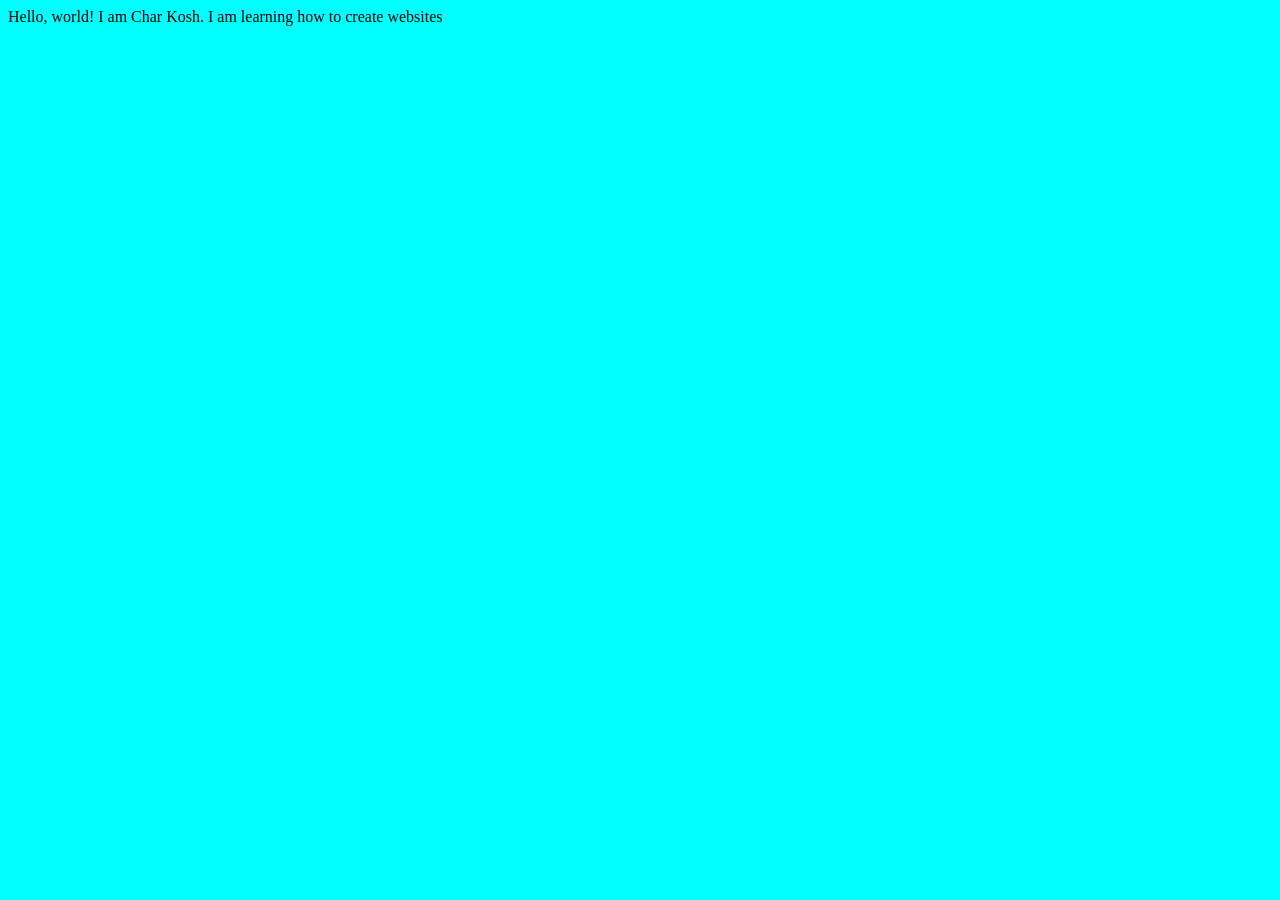
==== index.html @ 0aa5398c "Add files via upload" ====
<!DOCTYPE html>
<html lang="en">
<head>
    <meta charset="UTF-8">
    <meta name="viewport" content="width=device-width, initial-scale=1.0">
    <title>Char's First Website</title>
    <link rel="stylesheet" href="styles.css">
</head>
<body>
Hello, world! I am Char Kosh. I am learning how to create websites
</body>
</html>
---- styles.css ----
body {
    background-color: aqua;
}
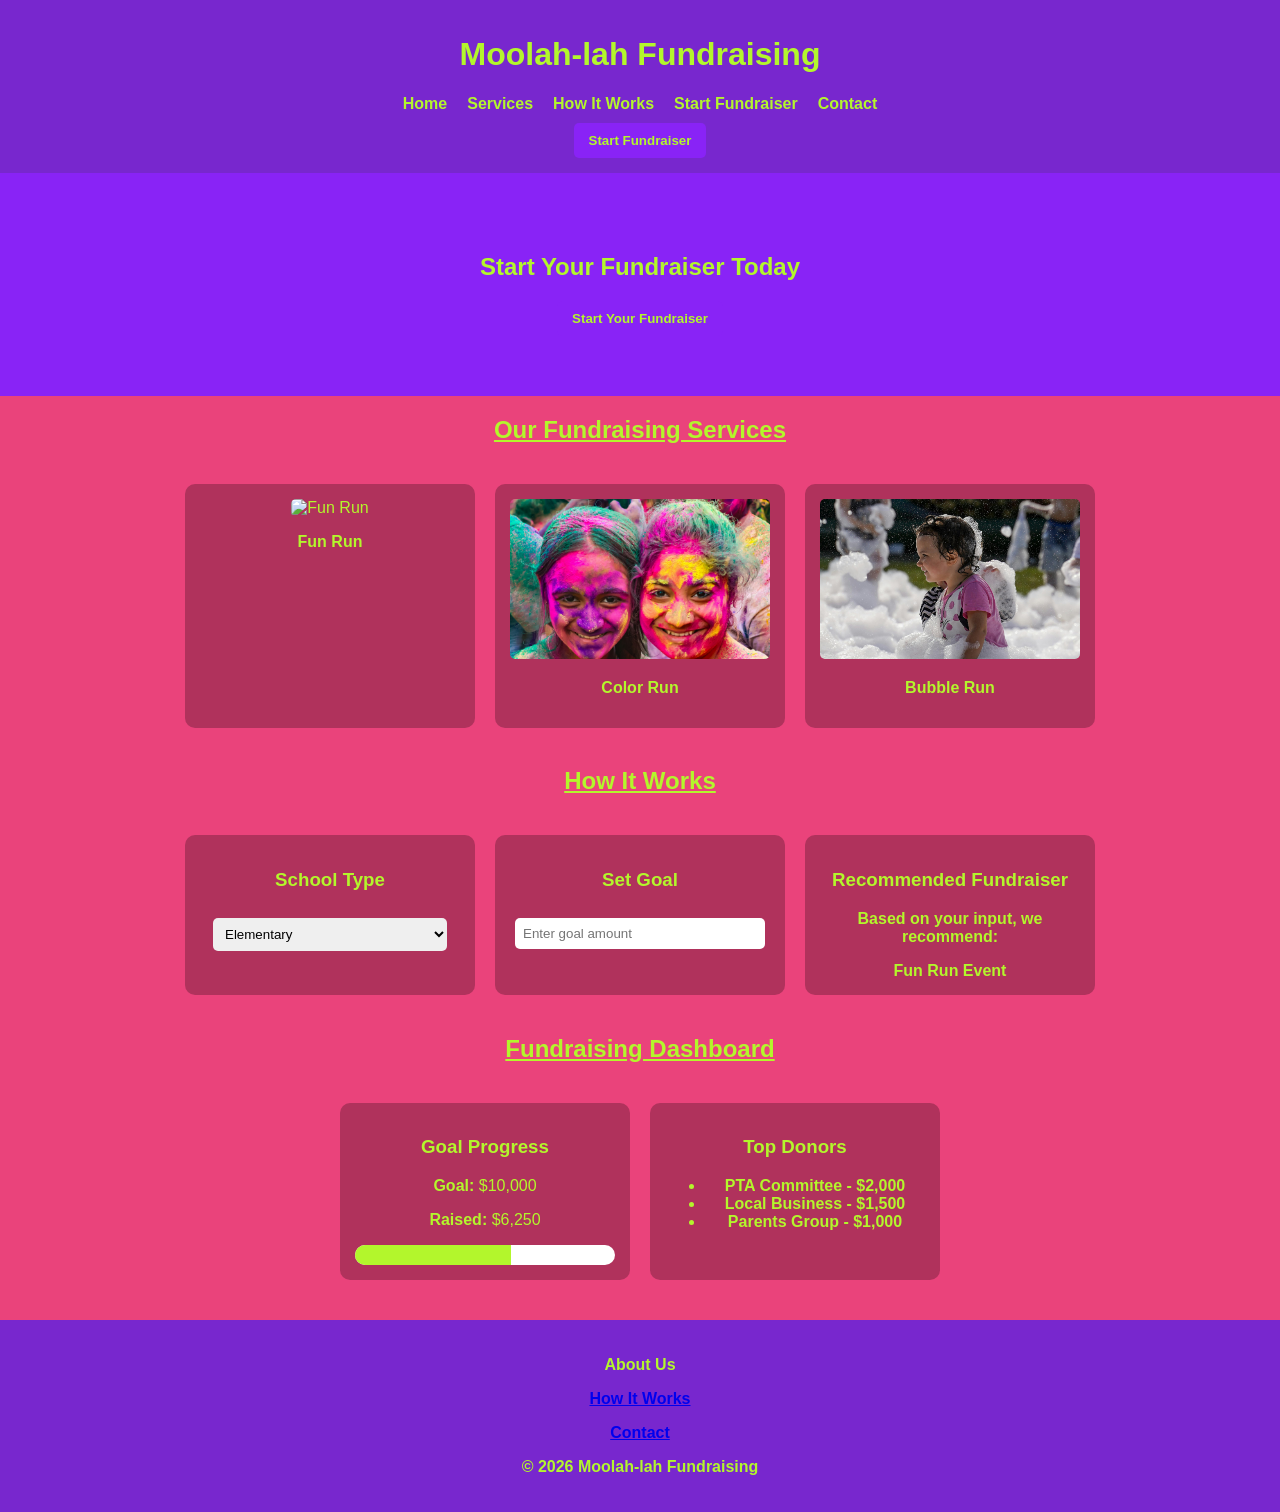
==== commit a298343c: "Add files via upload" ====
--- a/index.html
+++ b/index.html
@@ -3,10 +3,144 @@
 <head>
     <meta charset="UTF-8">
     <meta name="viewport" content="width=device-width, initial-scale=1.0">
-    <title>Char's First Website</title>
-    <link rel="stylesheet" href="styles.css">
+
+    <meta name="description" content="Moolah-lah Fundraising helps schools run successful fundraising events.">
+    <meta name="keywords" content="fundraising, schools, events, Title 1 support">
+    <meta name="author" content="Char">
+
+    <title>Moolah-lah Fundraising</title>
+
+    <link rel="stylesheet" href="style.css">
 </head>
+
 <body>
-Hello, world! I am Char Kosh. I am learning how to create websites
+
+<header>
+    <div class="logo">
+        <h1><strong>Moolah-lah Fundraising</strong></h1>
+    </div>
+
+<nav>
+    <ul>
+        <li><a href="index.html"><strong>Home</strong></a></li>
+        <li><a href="services.html"><strong>Services</strong></a></li>
+        <li><a href="how-it-works.html"><strong>How It Works</strong></a></li>
+        <li><a href="fundraiser.html"><strong>Start Fundraiser</strong></a></li>
+        <li><a href="contact.html"><strong>Contact</strong></a></li>
+    </ul>
+</nav>
+
+    <button class="main-btn"><strong>Start Fundraiser</strong></button>
+</header>
+
+
+<!-- HERO -->
+<section class="hero">
+    <div>
+        <h2><strong>Start Your Fundraiser Today</strong></h2>
+        <button class="main-btn"><strong>Start Your Fundraiser</strong></button>
+    </div>
+</section>
+
+<!-- SERVICES -->
+<section class="services">
+    <h2><u><strong>Our Fundraising Services</strong></u></h2>
+
+    <div class="center-row">
+
+        <div class="card">
+            <img src="fun-run.jpg" alt="Fun Run">
+            <p><strong>Fun Run</strong></p>
+        </div>
+
+        <div class="card">
+            <img src="color-run.jpg" alt="Color Run">
+            <p><strong>Color Run</strong></p>
+        </div>
+
+        <div class="card">
+            <img src="bubble-run.jpg" alt="Bubble Run">
+            <p><strong>Bubble Run</strong></p>
+        </div>
+
+    </div>
+</section>
+
+<!-- HOW IT WORKS  -->
+<section class="how">
+    <h2><u><strong>How It Works</strong></u></h2>
+
+    <div class="center-row">
+
+        <div class="card">
+            <h3><strong>School Type</strong></h3>
+            <select id="schoolType">
+                <option>Elementary</option>
+                <option>Middle School</option>
+                <option>High School</option>
+                <option>Other</option>
+            </select>
+        </div>
+
+        <div class="card">
+            <h3><strong>Set Goal</strong></h3>
+            <input type="number" placeholder="Enter goal amount">
+        </div>
+
+        <div class="card">
+            <h3><strong>Recommended Fundraiser</strong></h3>
+            <p><strong>Based on your input, we recommend:</strong></p>
+            <div class="output-box">
+                <strong>Fun Run Event</strong>
+            </div>
+        </div>
+
+    </div>
+</section>
+
+
+<!-- DASHBOARD -->
+<section class="dashboard">
+    <h2><u><strong>Fundraising Dashboard</strong></u></h2>
+
+    <div class="center-row">
+
+        <!-- PROGRESS -->
+        <div class="card wide">
+            <h3><strong>Goal Progress</strong></h3>
+
+            <p><strong>Goal:</strong> $10,000</p>
+            <p><strong>Raised:</strong> $6,250</p>
+
+            <div class="progress-bar">
+                <div class="progress-fill"></div>
+            </div>
+        </div>
+
+        <!-- DONORS -->
+        <div class="card wide">
+            <h3><strong>Top Donors</strong></h3>
+            <ul>
+                <li><strong>PTA Committee - $2,000</strong></li>
+                <li><strong>Local Business - $1,500</strong></li>
+                <li><strong>Parents Group - $1,000</strong></li>
+            </ul>
+        </div>
+
+    </div>
+</section>
+
+
+<!-- FOOTER -->
+<footer>
+    <div class="footer">
+        <p><strong>About Us</strong></p>
+        <p><a href="how-it-works.html"><strong>How It Works</strong></a><p>
+        <p><a href="contact.html"><strong>Contact</strong></a><p>
+    </div>
+
+    <p><strong>&copy; 2026 Moolah-lah Fundraising</strong></p>
+</footer>
+
 </body>
 </html>
--- a/style.css
+++ b/style.css
@@ -0,0 +1,190 @@
+body {
+    margin: 0;
+    font-family: Arial, sans-serif;
+    background-color: #ea437b;
+    color: #b3f62c;
+    text-align: center;
+}
+
+/* =========================
+   HEADER + NAV
+========================= */
+header {
+    background-color: #7827ce;
+    padding: 15px;
+}
+
+nav ul {
+    list-style: none;
+    display: flex;
+    justify-content: center;
+    gap: 20px;
+    padding: 0;
+    margin: 10px 0;
+    flex-wrap: wrap;
+}
+
+nav a {
+    color: #b3f62c;
+    text-decoration: none;
+    font-weight: bold;
+}
+
+/* =========================
+   BUTTONS
+========================= */
+button {
+    background-color: #8923f6;
+    color: #b3f62c;
+    border: none;
+    padding: 10px 15px;
+    font-weight: bold;
+    cursor: pointer;
+    border-radius: 5px;
+}
+
+/* =========================
+   SECTIONS
+========================= */
+.hero {
+    background-color: #8923f6;
+    padding: 60px 20px;
+}
+
+/* =========================
+   FLEX CENTER ROW SYSTEM
+========================= */
+.center-row {
+    display: flex;
+    justify-content: center;
+    gap: 20px;
+    flex-wrap: wrap;
+    padding: 20px;
+}
+
+/* =========================
+   CARDS
+========================= */
+.card {
+    background-color: rgba(0,0,0,0.25);
+    padding: 15px;
+    width: 260px;
+    border-radius: 10px;
+}
+
+.card img {
+    width: 100%;
+    height: 160px;
+    object-fit: cover;
+    border-radius: 5px;
+}
+
+/* =========================
+   DASHBOARD PROGRESS BAR
+========================= */
+.progress-bar {
+    width: 100%;
+    height: 20px;
+    background: white;
+    border-radius: 10px;
+    margin-top: 10px;
+    overflow: hidden;
+}
+
+.progress-fill {
+    width: 60%;
+    height: 100%;
+    background: #b3f62c;
+}
+
+/* =========================
+   FORMS
+========================= */
+input, textarea, select {
+    width: 90%;
+    padding: 8px;
+    margin: 8px 0;
+    border-radius: 5px;
+    border: none;
+}
+
+/* =========================
+   FOOTER
+========================= */
+footer {
+    background-color: #7827ce;
+    padding: 20px;
+    margin-top: 20px;
+}
+
+/* =========================
+   RESPONSIVE DESIGN
+========================= */
+
+/* TABLET */
+@media (max-width: 900px) {
+    .card {
+        width: 45%;
+    }
+}
+
+/* MOBILE */
+@media (max-width: 600px) {
+
+    nav ul {
+        flex-direction: column;
+        gap: 10px;
+    }
+
+    .center-row {
+        flex-direction: column;
+        align-items: center;
+    }
+
+    .card {
+        width: 90%;
+    }
+
+    .hero {
+        padding: 40px 10px;
+    }
+}
+
+/* POPUP */
+.popup {
+    display: none;
+    position: fixed;
+    top: 0;
+    left: 0;
+    width: 100%;
+    height: 100%;
+
+    background: rgba(0,0,0,0.7);
+
+    justify-content: center;
+    align-items: center;
+}
+
+.popup-content {
+    background: #7827ce;
+    padding: 20px;
+    border-radius: 10px;
+    width: 300px;
+    color: #b3f62c;
+}
+
+.close-btn {
+    float: right;
+    cursor: pointer;
+    font-size: 20px;
+}
+
+.card {
+    cursor: pointer;
+}
+
+.card:hover {
+    transform: scale(1.05);
+    transition: 0.2s;
+    background-color: rgba(0,0,0,0.4);
+}
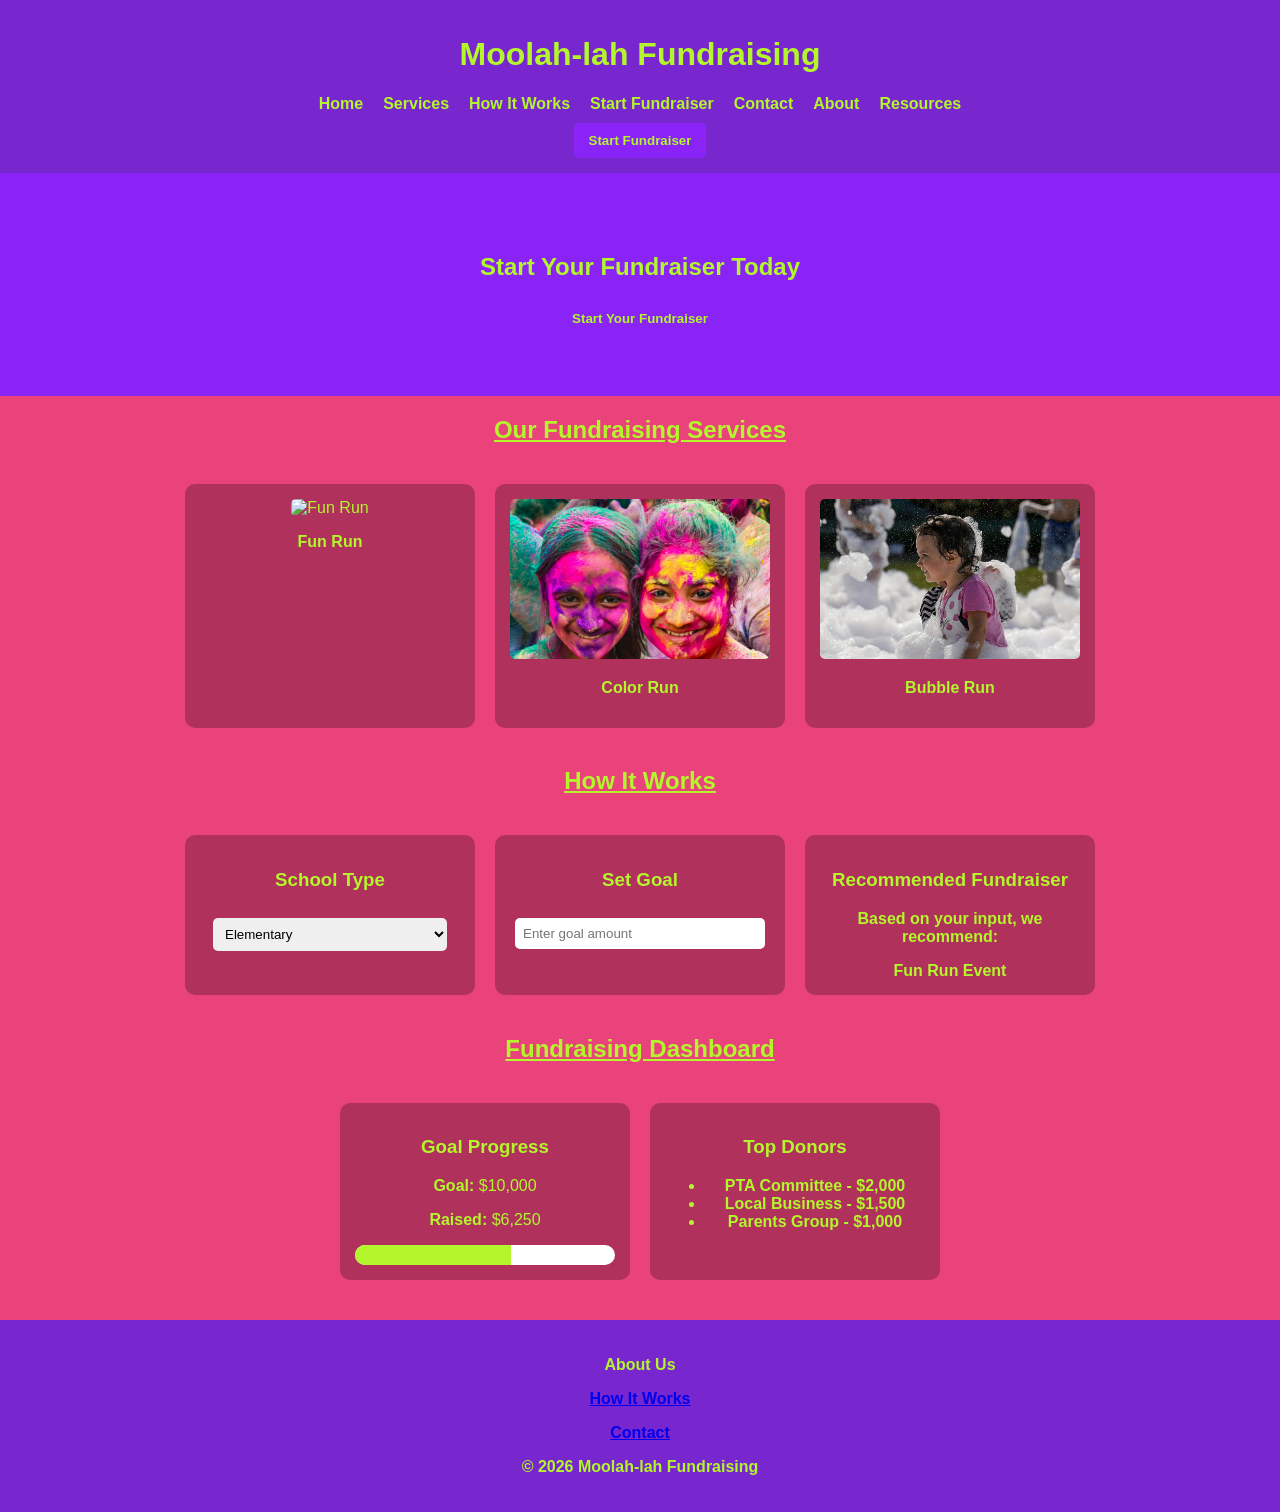
==== commit 4250ebc5: "Add files via upload" ====
--- a/index.html
+++ b/index.html
@@ -27,6 +27,8 @@
         <li><a href="how-it-works.html"><strong>How It Works</strong></a></li>
         <li><a href="fundraiser.html"><strong>Start Fundraiser</strong></a></li>
         <li><a href="contact.html"><strong>Contact</strong></a></li>
+        <li><a href="about.html"><strong>About</strong></a></li>
+        <li><a href="faq.html"><strong>Resources</strong></a></li>
     </ul>
 </nav>
 
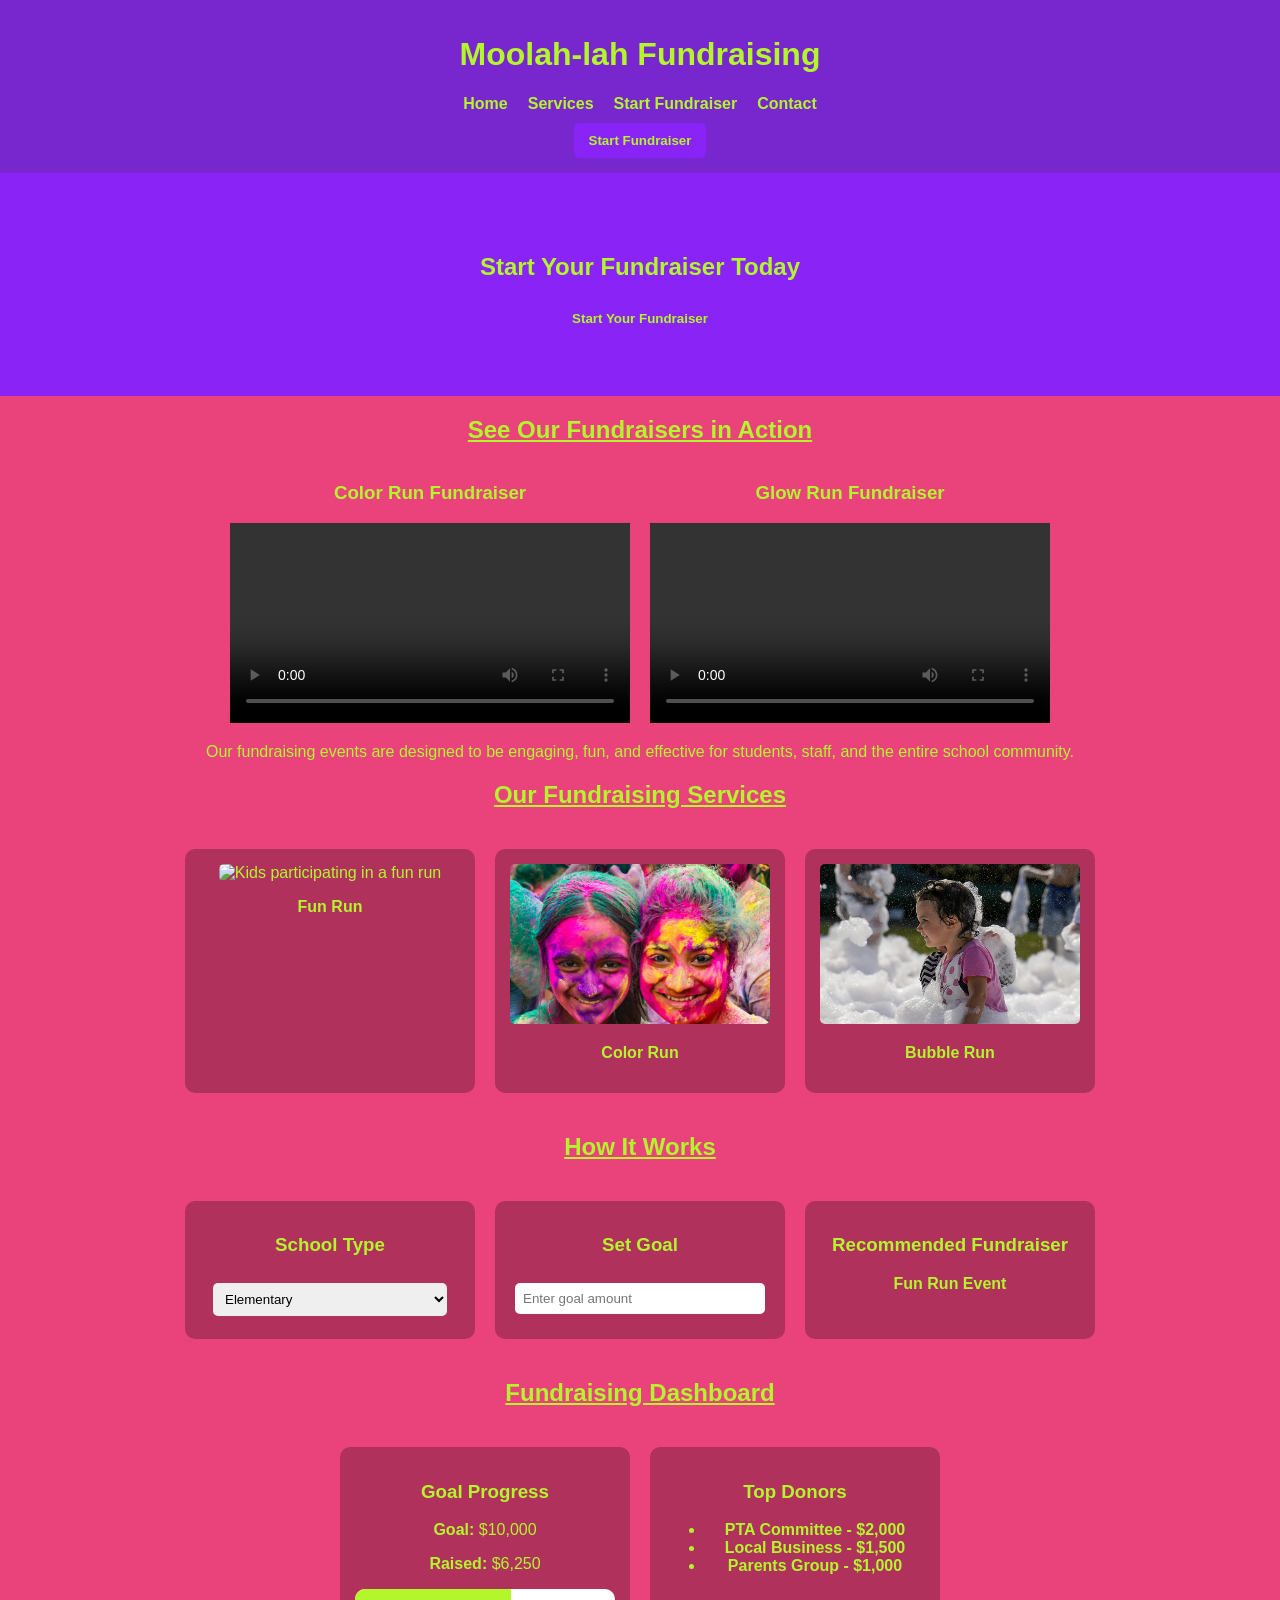
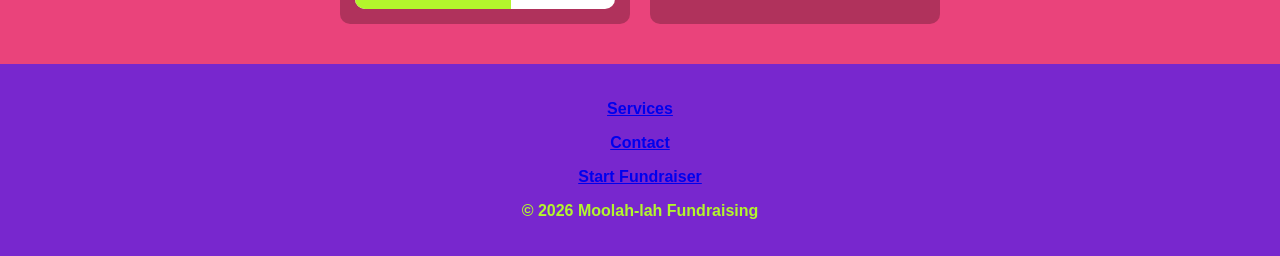
==== commit c988a38a: "Add files via upload" ====
--- a/index.html
+++ b/index.html
@@ -24,24 +24,52 @@
     <ul>
         <li><a href="index.html"><strong>Home</strong></a></li>
         <li><a href="services.html"><strong>Services</strong></a></li>
-        <li><a href="how-it-works.html"><strong>How It Works</strong></a></li>
         <li><a href="fundraiser.html"><strong>Start Fundraiser</strong></a></li>
         <li><a href="contact.html"><strong>Contact</strong></a></li>
-        <li><a href="about.html"><strong>About</strong></a></li>
-        <li><a href="faq.html"><strong>Resources</strong></a></li>
     </ul>
 </nav>
 
-    <button class="main-btn"><strong>Start Fundraiser</strong></button>
+    <a href="fundraiser.html">
+        <button class="main-btn"><strong>Start Fundraiser</strong></button>
+    </a>
 </header>
-
 
 <!-- HERO -->
 <section class="hero">
     <div>
         <h2><strong>Start Your Fundraiser Today</strong></h2>
-        <button class="main-btn"><strong>Start Your Fundraiser</strong></button>
+        <a href="fundraiser.html">
+            <button class="main-btn"><strong>Start Your Fundraiser</strong></button>
+        </a>
     </div>
+</section>
+
+<!-- VIDEO (REQUIRED) -->
+<section>
+    <h2><u><strong>See Our Fundraisers in Action</strong></u></h2>
+
+    <div class="video-row">
+
+    <div>
+        <h3>Color Run Fundraiser</h3>
+        <video controls width="400">
+            <source src="colorrun.mp4" type="video/mp4">
+        </video>
+    </div>
+
+    <div>
+        <h3>Glow Run Fundraiser</h3>
+        <video controls width="400">
+            <source src="glowrun.mp4" type="video/mp4">
+        </video>
+    </div>
+
+</div>
+
+    <p>
+        Our fundraising events are designed to be engaging, fun, and effective for students,
+        staff, and the entire school community.
+    </p>
 </section>
 
 <!-- SERVICES -->
@@ -51,24 +79,24 @@
     <div class="center-row">
 
         <div class="card">
-            <img src="fun-run.jpg" alt="Fun Run">
+            <img src="fun-run.jpg" alt="Kids participating in a fun run">
             <p><strong>Fun Run</strong></p>
         </div>
 
         <div class="card">
-            <img src="color-run.jpg" alt="Color Run">
+            <img src="color-run.jpg" alt="Kids participating in a color run">
             <p><strong>Color Run</strong></p>
         </div>
 
         <div class="card">
-            <img src="bubble-run.jpg" alt="Bubble Run">
+            <img src="bubble-run.jpg" alt="Kids participating in a bubble run">
             <p><strong>Bubble Run</strong></p>
         </div>
 
     </div>
 </section>
 
-<!-- HOW IT WORKS  -->
+<!-- HOW IT WORKS -->
 <section class="how">
     <h2><u><strong>How It Works</strong></u></h2>
 
@@ -76,7 +104,7 @@
 
         <div class="card">
             <h3><strong>School Type</strong></h3>
-            <select id="schoolType">
+            <select>
                 <option>Elementary</option>
                 <option>Middle School</option>
                 <option>High School</option>
@@ -91,7 +119,6 @@
 
         <div class="card">
             <h3><strong>Recommended Fundraiser</strong></h3>
-            <p><strong>Based on your input, we recommend:</strong></p>
             <div class="output-box">
                 <strong>Fun Run Event</strong>
             </div>
@@ -100,14 +127,12 @@
     </div>
 </section>
 
-
 <!-- DASHBOARD -->
 <section class="dashboard">
     <h2><u><strong>Fundraising Dashboard</strong></u></h2>
 
     <div class="center-row">
 
-        <!-- PROGRESS -->
         <div class="card wide">
             <h3><strong>Goal Progress</strong></h3>
 
@@ -119,7 +144,6 @@
             </div>
         </div>
 
-        <!-- DONORS -->
         <div class="card wide">
             <h3><strong>Top Donors</strong></h3>
             <ul>
@@ -132,13 +156,12 @@
     </div>
 </section>
 
-
 <!-- FOOTER -->
 <footer>
     <div class="footer">
-        <p><strong>About Us</strong></p>
-        <p><a href="how-it-works.html"><strong>How It Works</strong></a><p>
-        <p><a href="contact.html"><strong>Contact</strong></a><p>
+        <p><a href="services.html"><strong>Services</strong></a></p>
+        <p><a href="contact.html"><strong>Contact</strong></a></p>
+        <p><a href="fundraiser.html"><strong>Start Fundraiser</strong></a></p>
     </div>
 
     <p><strong>&copy; 2026 Moolah-lah Fundraising</strong></p>
--- a/style.css
+++ b/style.css
@@ -187,4 +187,29 @@
     transform: scale(1.05);
     transition: 0.2s;
     background-color: rgba(0,0,0,0.4);
+}
+
+.video-row {
+    display: flex;
+    justify-content: center;
+    gap: 20px;
+    flex-wrap: wrap;
+}
+
+.funding-table {
+    margin: 20px auto;
+    border-collapse: collapse;
+    width: 80%;
+}
+
+.funding-table th,
+.funding-table td {
+    border: 1px solid #fff;
+    padding: 10px;
+    text-align: center;
+}
+
+.funding-table th {
+    background-color: #7827ce;
+    color: #b3f62c;
 }
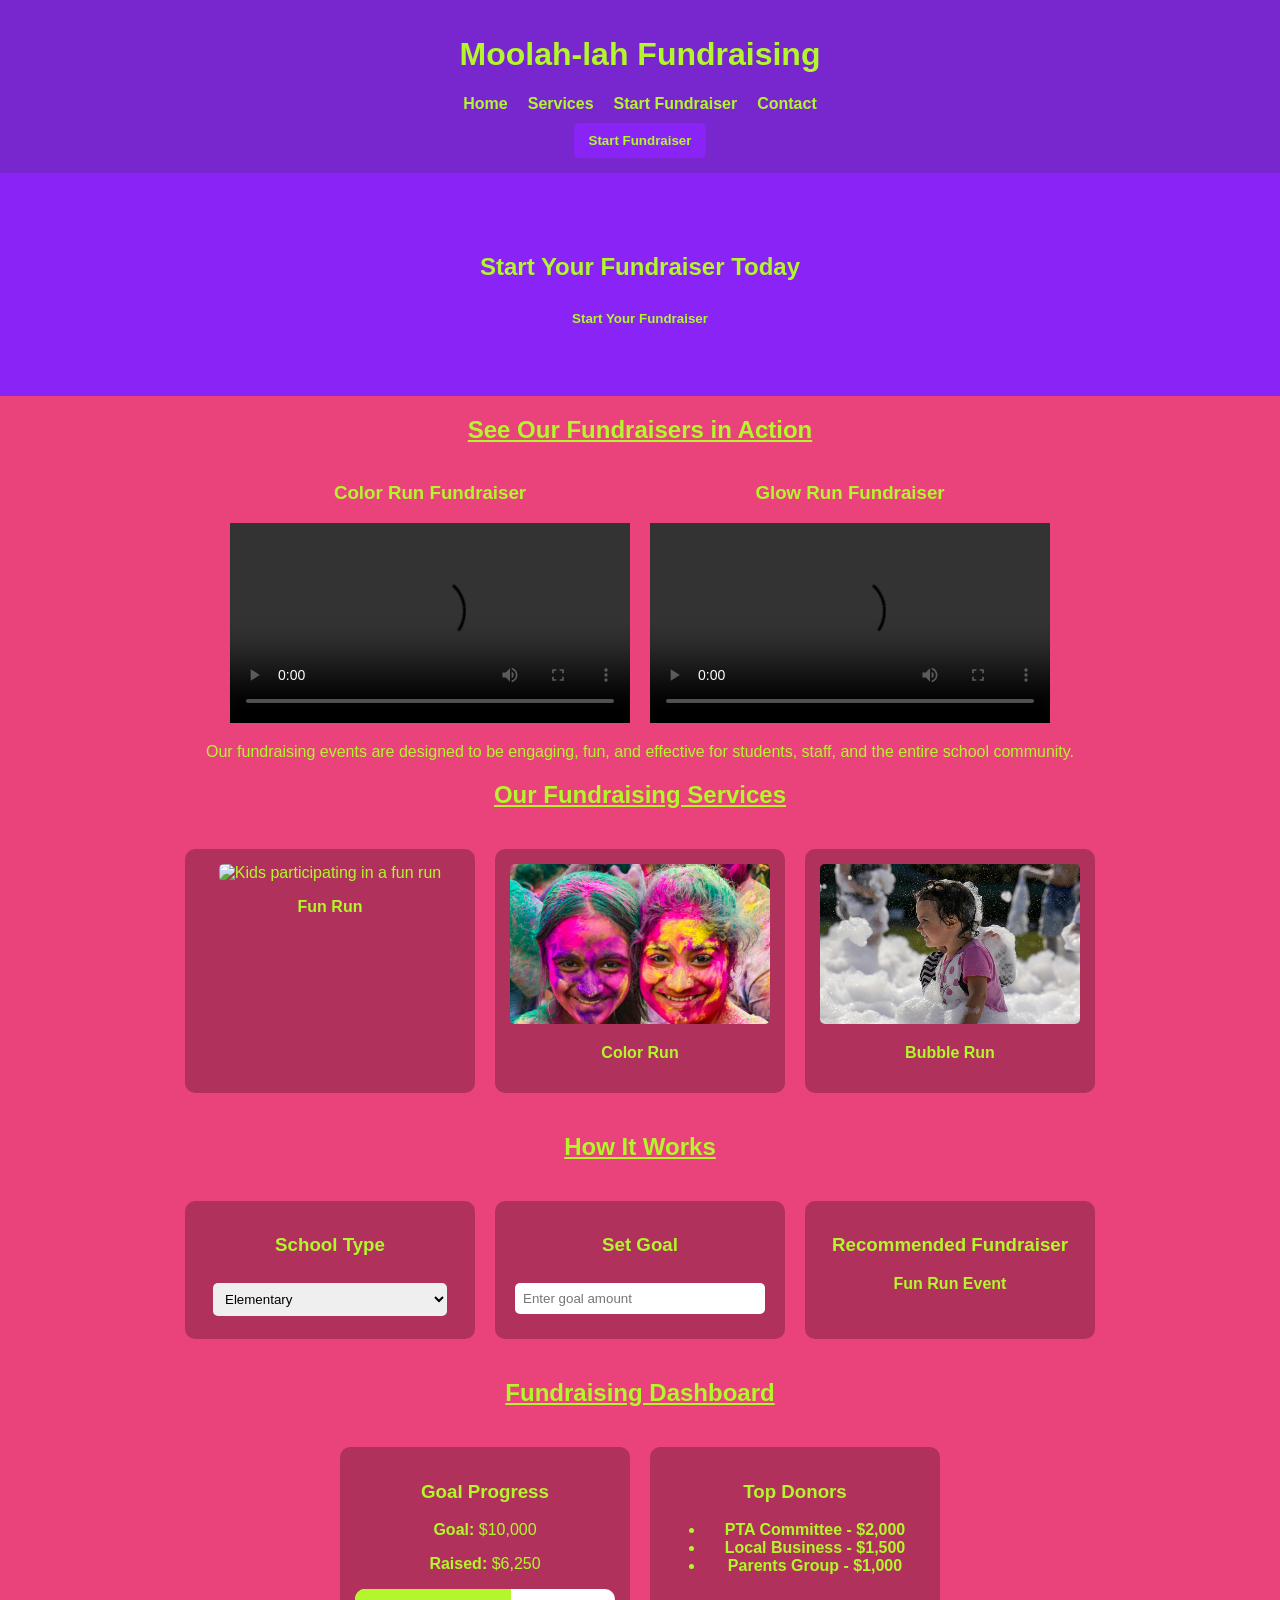
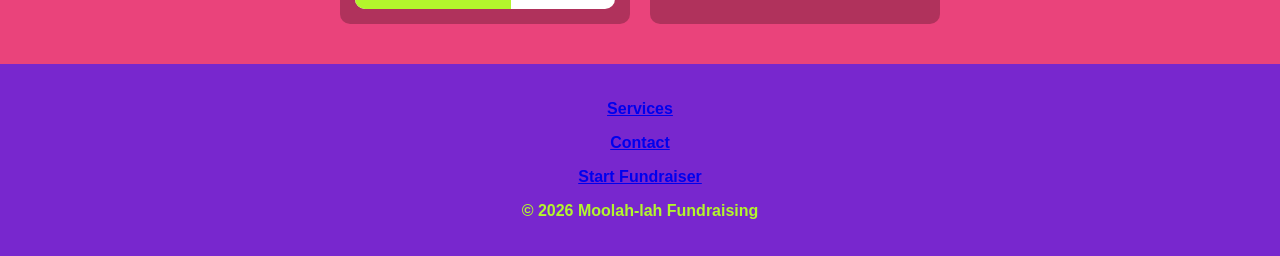
==== commit 2c8933b3: "Add files via upload" ====
--- a/index.html
+++ b/index.html
@@ -11,6 +11,16 @@
     <title>Moolah-lah Fundraising</title>
 
     <link rel="stylesheet" href="style.css">
+
+<!-- Google Analytics -->
+<script async src="https://www.googletagmanager.com/gtag/js?id=G-ZRW64YYRBE"></script>
+<script>
+  window.dataLayer = window.dataLayer || [];
+  function gtag(){dataLayer.push(arguments);}
+  gtag('js', new Date());
+
+  gtag('config', 'G-ZRW64YYRBE');
+</script>
 </head>
 
 <body>
